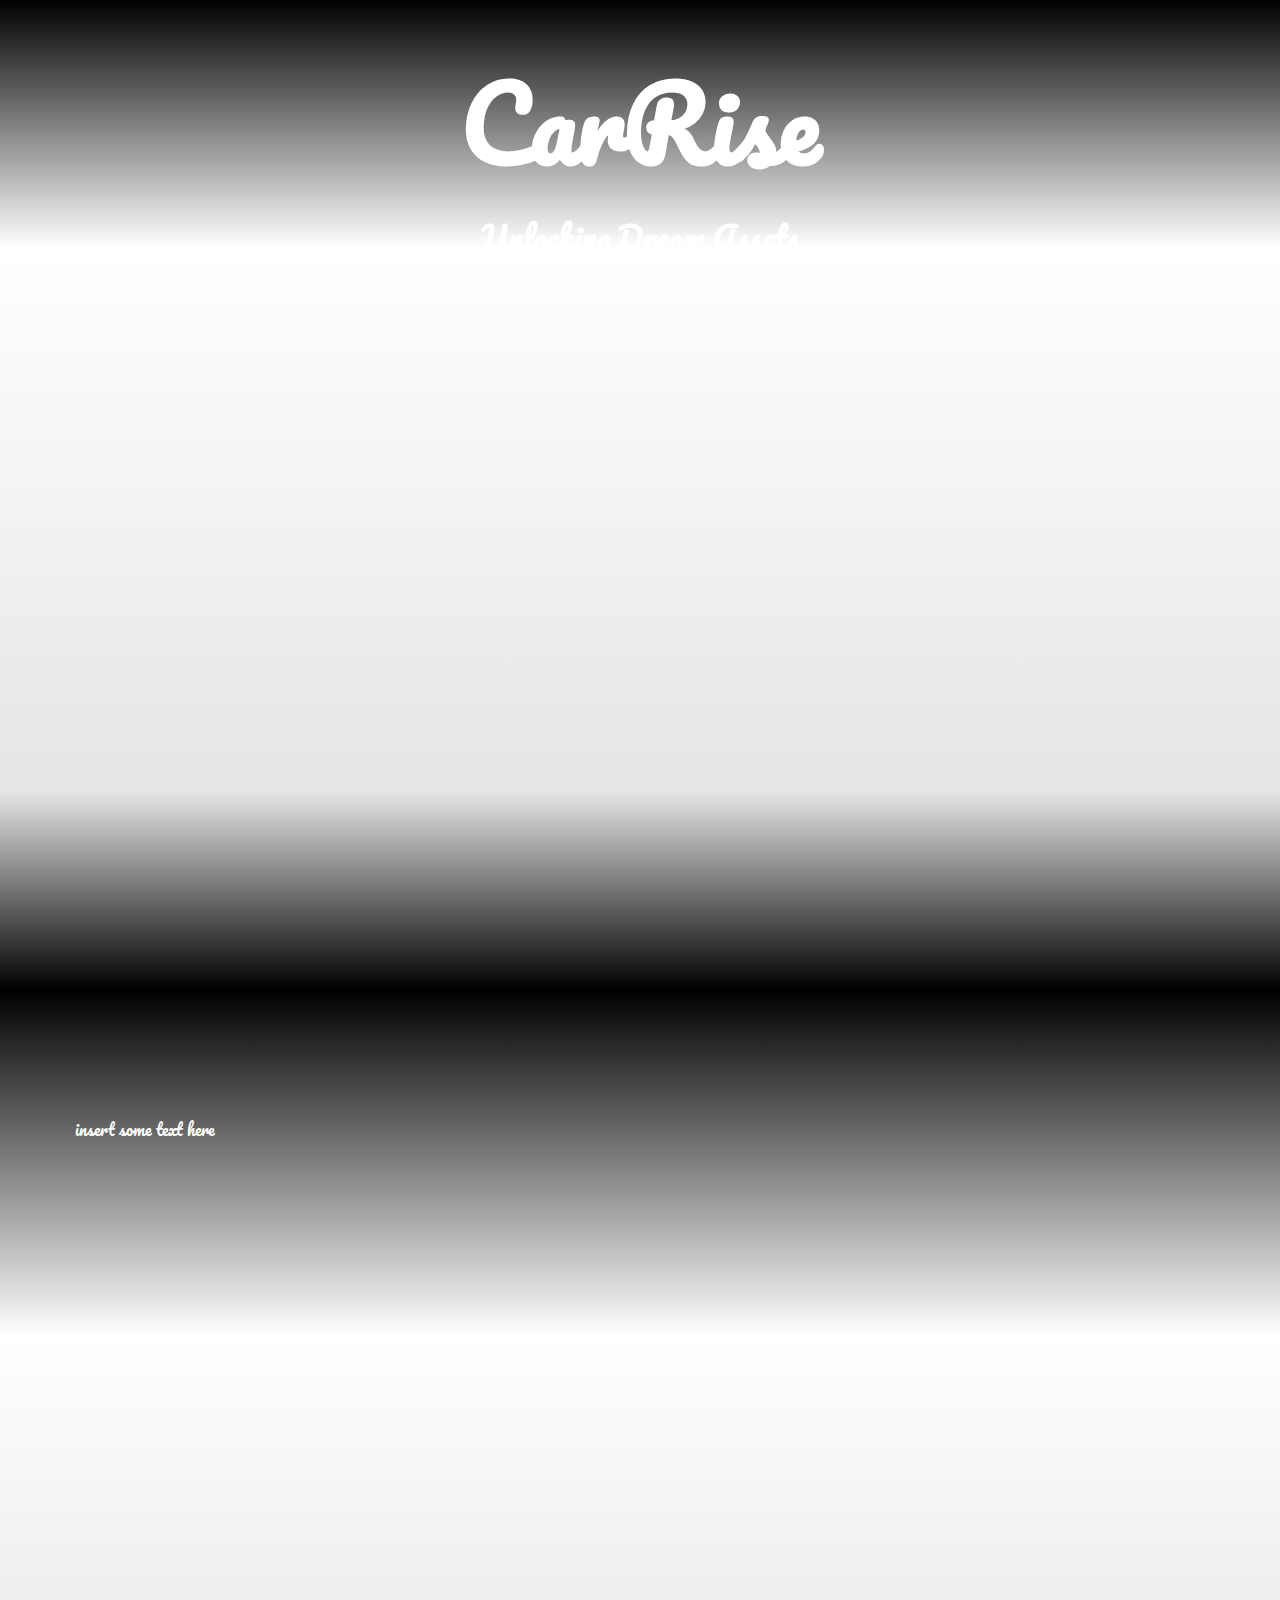
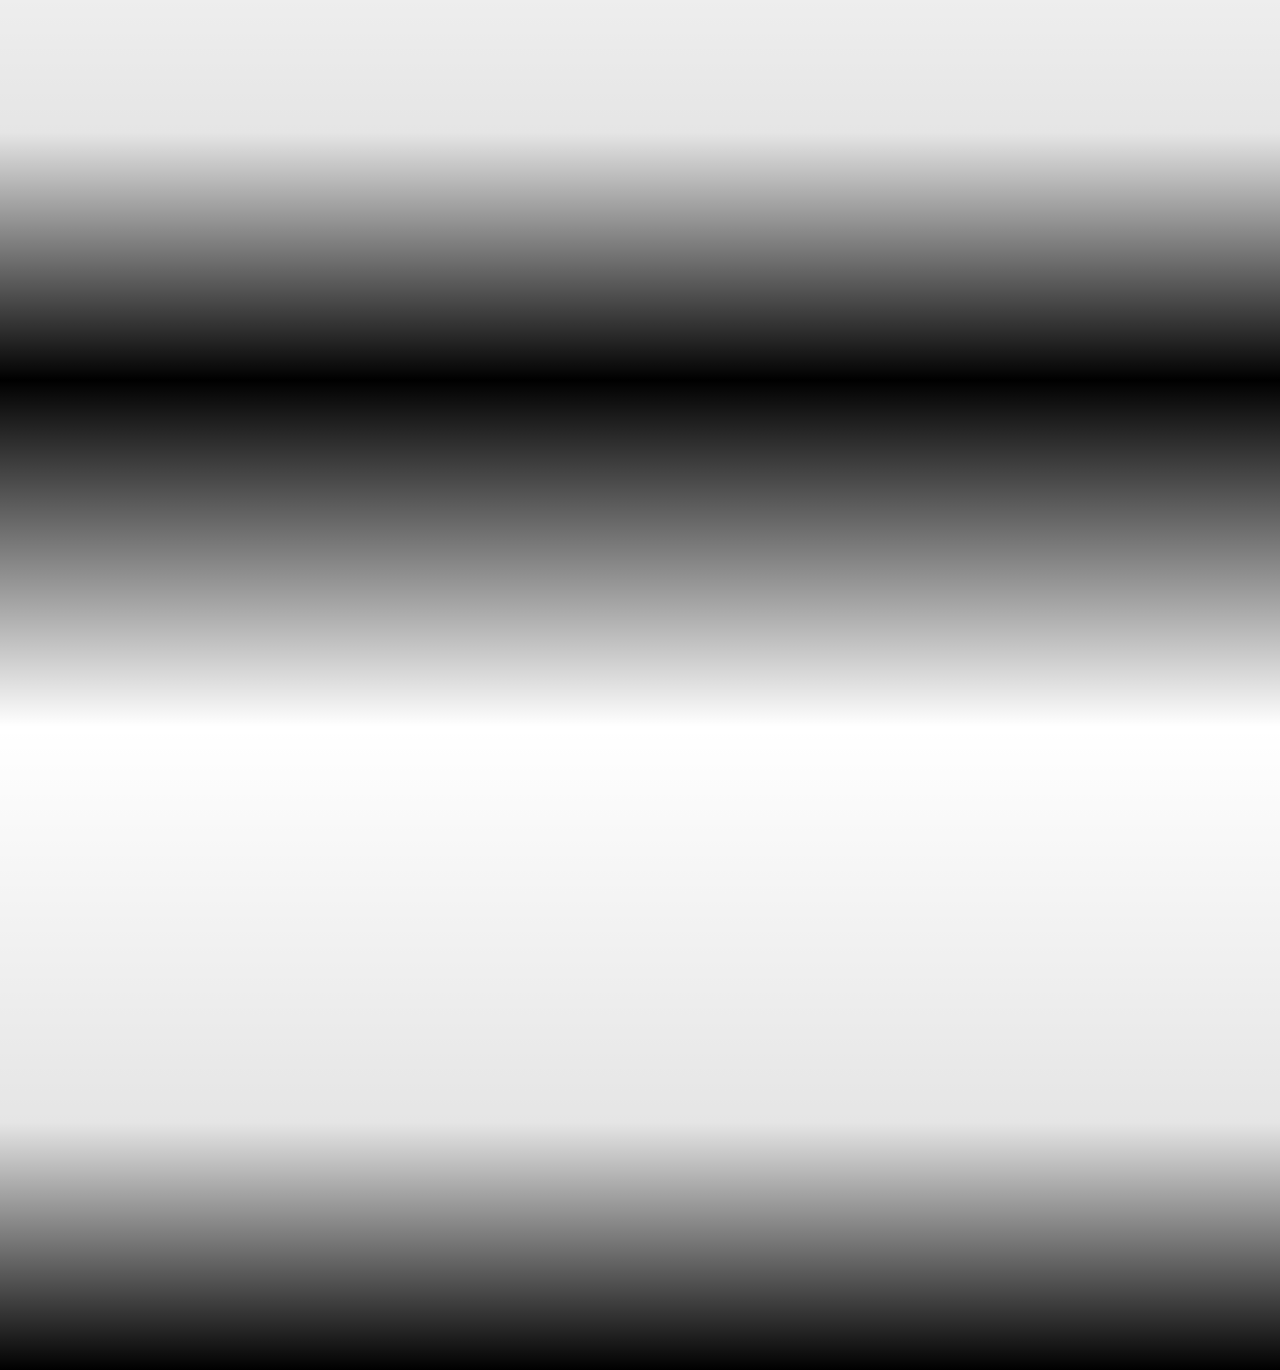
==== carrise_front_page.html @ 1dfa96c5 "Add files via upload" ====
<!DOCTYPE html>

<html>
	<head>
		<meta charset='UTF-8'/>
		<meta property="og:url" content='CarRise.io'/>
		<meta property="og:type" content='website' />
		<meta property="og:title" content='CarRise' />
		<meta property="og:description" content='Alternative Investment Platform'/>
		<meta property="og:image" content='opt_image/preview.jpg'/>

		<title>CarRise</title>
		<link rel='stylesheet' href='carrise_style.css'/>
		<!--<script type='text/javascript' src ='carrise_js.js'></script>-->

		<meta name="viewport" content="width=device-width, initial-scale=1">

		<div class='banner'>
			<h1> 
				CarRise
			</h1>
			<h3> 
				Unlocking Dream Assets
			</h3> 
		</div>

		<div class='mid_banner'>
			<p> insert some text here</p>
		</div>

		<div class='end_banner'>
			<iframe src="https://docs.google.com/forms/d/e/1FAIpQLSd2G1TEbZA4aqrfA5a1Ns9bi7Ad4bGvsSSI3hpMDNtDtcSnjQ/viewform?embedded=true" width="600" height="520" frameborder="0" marginheight="0" marginwidth="0">Loading…</iframe>
		</div>
			

	</head>




	<body style="margin:0;">
	</body>
</html>
---- carrise_style.css ----
/*
layout of style modifiers
.class{
	Spatial things
		margin
		padding (top, bottom, left, right)
		float
		overflow
	Structure 
		height (min, max)
		width (min, max)
	Color and style
		border 
		border-radius
		background-color
	Font things
		family
		size
		align
		color
	Misc other things
}
*/

@font-face{
	font-family: Pacifico;
	src: url(Pacifico-Regular.ttf);
}

*{
	margin: 0;
	padding: 0;

	box-sizing: border-box;
	text-decoration: none; 

	outline: none;
}

strong{
	font-weight: bold;
	font-size: 18px;
}

body{
	/*Variable Declaration #66FCF1  #7FFEB3  #AFA3FE*/
	--header_back_color:  #0B0C10;
	--menu_color:      	  #66FCF1;
	--hover_menu_color:   #45A29E;
	--hover_tile_color:	  #e6fefd;
	--header_text_color:  white;

	--content_back_color: white;
	background-color: var(--content_back_color);
	--content_text_color: black;

	--button_color:       var(--menu_color);
	--hover_button_color: #45A29E;
	--sidebar_text_color: black;
	--button_height: 60px;

	--caption_height: 40px;
	--tile_spacing: 20px;
	--tile_width: 325px;
	--tile_height: calc(var(--tile_width) + var(--caption_height) + 15px);

	--header_height: 90px;
	--footer_height: 50px;
	--footer_back_color:  #0B0C10;

	font-family: Bookman, Arial, sans-serif;
	font-size: 24px;
	text-align: center;
}


button{
	margin: 0;
	padding: 0;
	border: none;

	font-family: Bookman;
	font-size: 16px;
}
h1{
	font-size: 100px;
}

h2{
	font-size: 40px;
}

h3{
	font-size: 30px;
}
h4{
	font-size: 25px;
}


del{
	text-decoration: line-through;
}

em{
	font-style: italic; 
}


hr{
	margin-top: 2px;
	margin-bottom: 5px;

	background-color: black;
	height: 3px;
}

p{
	font-size: 16px;
	text-align: justify;
	padding-left: 75px;
	padding-right: 75px;
	padding-top: 15px;
	padding-bottom: 75px;
}

/*image stuff*/
	img{
		align-self: center;
		max-height: 550px;
		border-radius: 10px;
	}

	.row_img{
		max-width: 450px;
	}

	.center{
		display: block;
		margin: 0 auto;
		max-height: 400px;
	}


	.image_container{
		display: flex;
		justify-content: space-around;
		flex-direction: row;
		flex: 1;
	}

	.caption{
		margin: 0 auto;
		padding-top: 5px;

		font-size: 25px;
		text-align: center;
		color: grey; 
	}

	.lazy{
		max-height: 350px;
	}





/*Main sections*/
	.header{
		height: var(--header_height);
		padding-top: 10px;

		background-color: var(--header_back_color);

		color: var(--header_text_color);


	}

		.menu_container{
			padding-top: 10px;
			padding-bottom: 0px;
			overflow: hidden;
		}



	.banner{
  		background: linear-gradient(to bottom, black 0%, rgba(22, 22, 22, 0.0) 25%, rgba(0, 0, 0, 0.1) 80%, black 100%), url('Opt_img/blue_classic.jpg');
		font-family: Pacifico;
		background-size: cover;
		height: 110vh; 
		padding-top: 35px;
		color: var(--header_text_color);
		}
	.mid_banner{
		background: linear-gradient(to bottom, black 0%, rgba(22, 22, 22, 0.0) 35%, rgba(0, 0, 0, 0.1) 75%, black 100%), url('Opt_img/BW_classic_porsch_racing.jpg');
		font-family: Pacifico;
		background-size: cover;
		height: 110vh; 
		padding-top: 110px;
		color: var(--header_text_color);
	}
	.end_banner{
		background: linear-gradient(to bottom, black 0%, rgba(22, 22, 22, 0.0) 35%, rgba(0, 0, 0, 0.1) 75%, black 100%), url('Opt_img/bw_front_end.jpg');
		font-family: Pacifico;
		background-size: cover;
		height: 110vh; 
		padding-top: 110px;
		color: var(--header_text_color);
	}


	.middle{
		overflow: hidden;
		margin-right: auto;
		margin-left: auto;

		background-color: var(--content_back_color);
		color: var(--content_text_color);

		width: calc(var(--tile_width)*4 + var(--tile_spacing)*3);
		}

		.section_header{
			height: 30px;
			margin-bottom: 5px;
			font-weight: bold;
			padding-left: 5px;
			font-size: 26px;

			text-align: left;
		}

		.section_row{
			height: var(--tile_height);

			display: flex;
			justify-content: space-around;
			flex-direction: row;
		}

			.section_tile{
				height: 100%;
				width: var(--tile_width);
				text-align: center;
				border-radius: 20px;
			}

				.section_tile:hover{
					background-color: var(--hover_tile_color);
					cursor: pointer;
				}

				.placeholder:hover{
					background-color: var(--background_color);
					cursor: auto;
				}

			.tile_image{
				max-width: calc(var(--tile_width) - 20px);
				max-height: calc(var(--tile_height) - var(--caption_height) - 10px);
				margin-top: 10px;
				border-radius: 15px;			
			}

			.tile_caption{
				height: var(--caption_height);
				font-size: 16px;
				padding-top: calc(var(--caption_height)/3);
				font-weight: bold;
			}

		.project_page{
			min-height: calc(100vh - var(--header_height) - var(--footer_height));
		}

		.content_title{
			text-align: left;
			font-size: 30px;
			font-weight: bold;
			padding-left: 10px;
		}

		.spacer{
			height: 100px;
		}

		.spacer_misc{
			height: 50px;
		}

		.row_spacer{
			height: 10px;
		}

		

	.footer{
		padding-top: 30px;

		height: var(--footer_height);

		background-color: var(--footer_back_color);

		font-size: 16px;
		color: grey;
	}
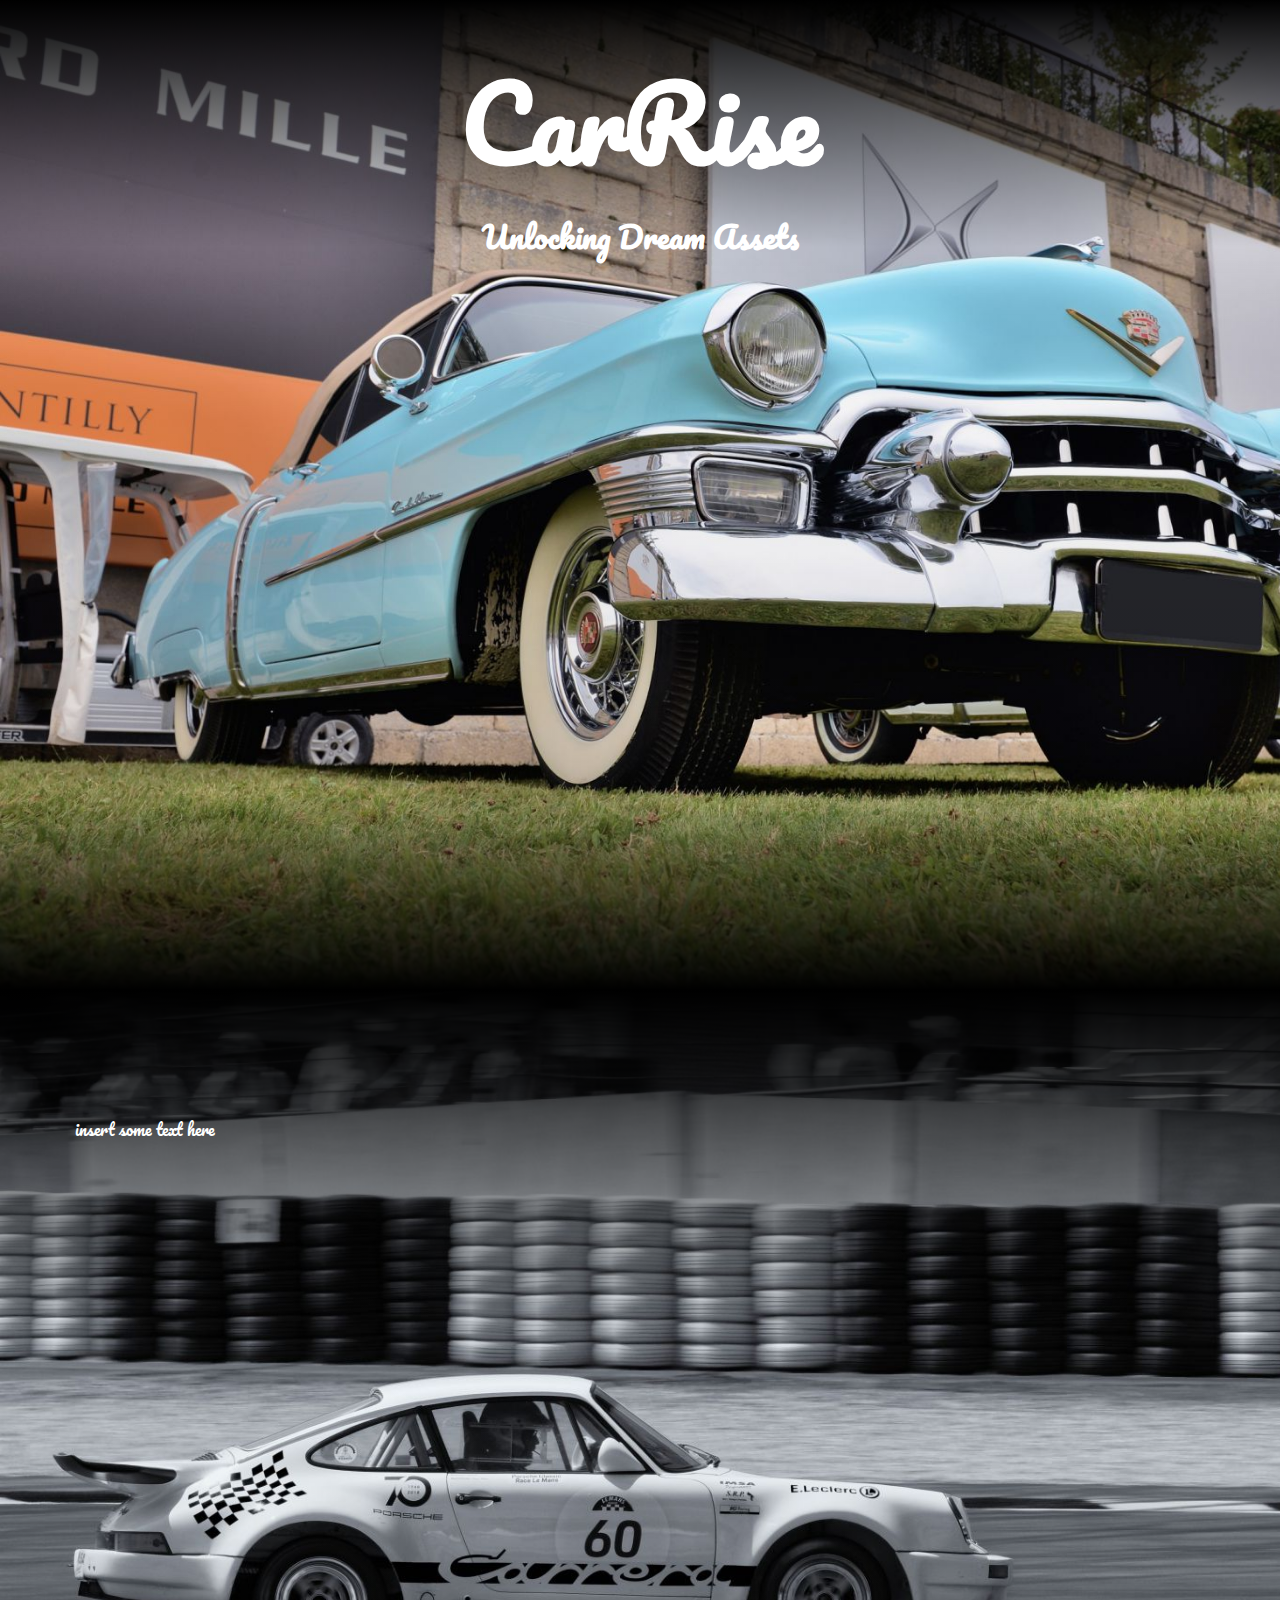
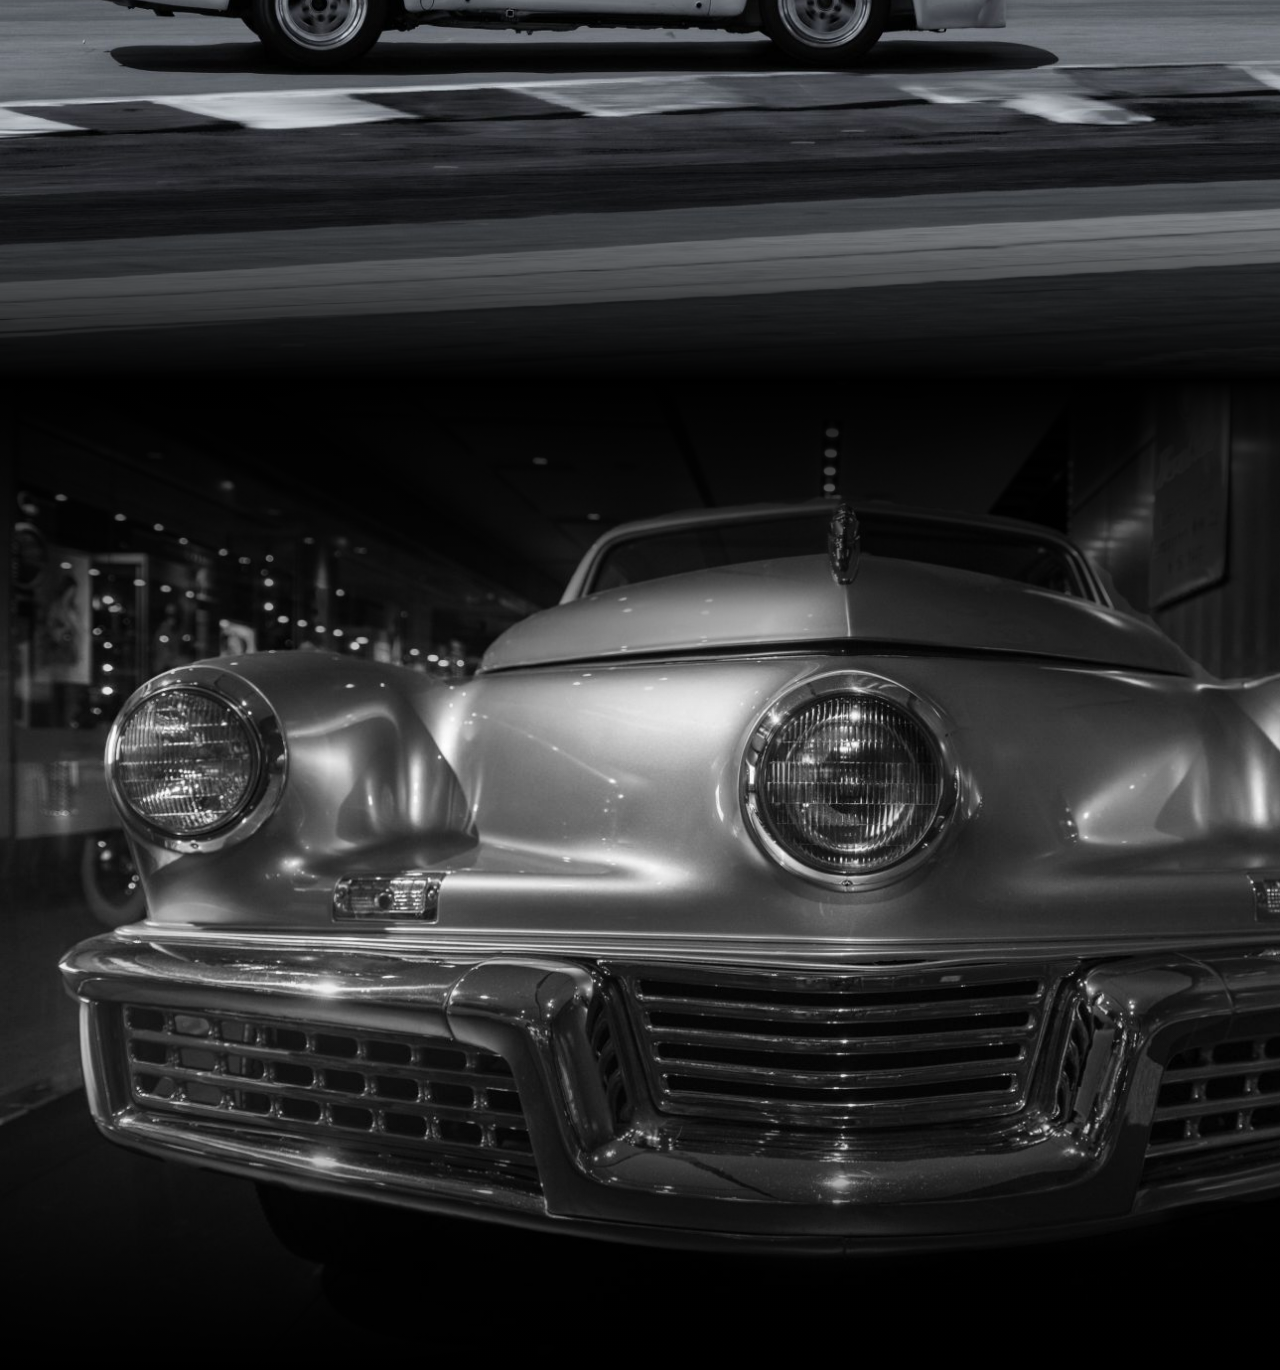
==== commit 3928cb47: "Update carrise_front_page.html" ====
--- a/carrise_front_page.html
+++ b/carrise_front_page.html
@@ -3,7 +3,7 @@
 <html>
 	<head>
 		<meta charset='UTF-8'/>
-		<meta property="og:url" content='CarRise.io'/>
+		<meta property="og:url" content='zkutschke.CarRise.io/carrise_front_page.html'/>
 		<meta property="og:type" content='website' />
 		<meta property="og:title" content='CarRise' />
 		<meta property="og:description" content='Alternative Investment Platform'/>
@@ -40,4 +40,4 @@
 
 	<body style="margin:0;">
 	</body>
-</html>+</html>
